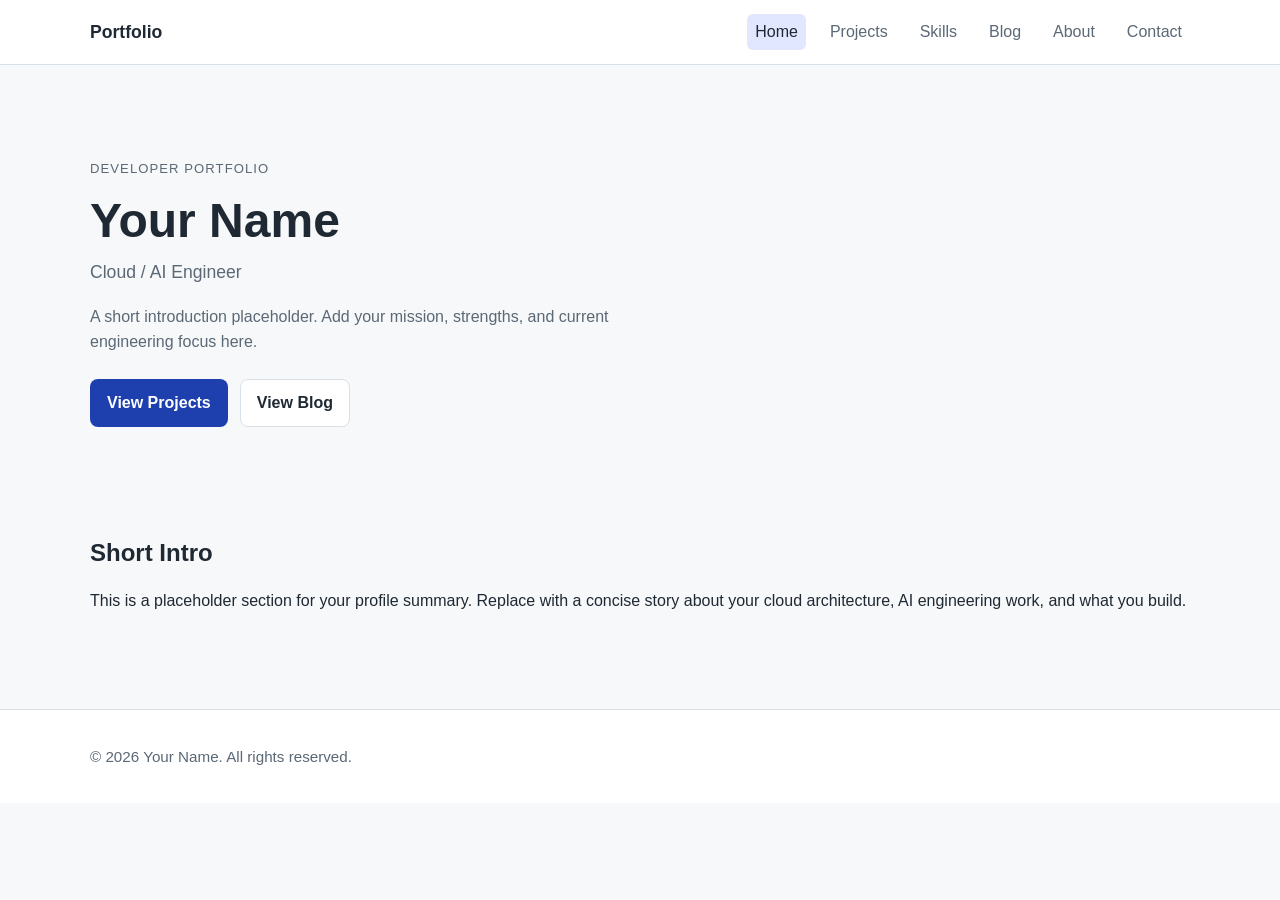
==== portfolio/index.html @ 2bbc9e6a "更新" ====
﻿<!DOCTYPE html>
<html lang="en">
<head>
  <meta charset="UTF-8" />
  <meta name="viewport" content="width=device-width, initial-scale=1.0" />
  <title>Home | Cloud / AI Engineer Portfolio</title>
  <link rel="stylesheet" href="css/style.css" />
</head>
<body>
  <header class="site-header">
    <div class="container nav-wrap">
      <a class="logo" href="index.html">Portfolio</a>
      <button class="nav-toggle" type="button" aria-label="Toggle navigation" aria-expanded="false">Menu</button>
      <nav class="site-nav" aria-label="Main navigation">
        <a href="index.html">Home</a>
        <a href="projects.html">Projects</a>
        <a href="skills.html">Skills</a>
        <a href="blog.html">Blog</a>
        <a href="about.html">About</a>
        <a href="contact.html">Contact</a>
      </nav>
    </div>
  </header>

  <main>
    <section class="hero">
      <div class="container">
        <p class="eyebrow">Developer Portfolio</p>
        <h1>Your Name</h1>
        <p class="subtitle">Cloud / AI Engineer</p>
        <p class="intro">A short introduction placeholder. Add your mission, strengths, and current engineering focus here.</p>
        <div class="cta-group">
          <a class="btn btn-primary" href="projects.html">View Projects</a>
          <a class="btn btn-secondary" href="blog.html">View Blog</a>
        </div>
      </div>
    </section>

    <section class="section">
      <div class="container">
        <h2>Short Intro</h2>
        <p>
          This is a placeholder section for your profile summary. Replace with a concise story about your cloud architecture,
          AI engineering work, and what you build.
        </p>
      </div>
    </section>
  </main>

  <footer class="site-footer">
    <div class="container">
      <p>&copy; <span id="year"></span> Your Name. All rights reserved.</p>
    </div>
  </footer>

  <script src="js/main.js"></script>
</body>
</html>
---- portfolio/css/style.css ----
﻿:root {
  --bg: #f7f8fa;
  --surface: #ffffff;
  --text: #1f2933;
  --muted: #5b6875;
  --line: #d9e1e8;
  --accent: #1e40af;
  --accent-soft: #e0e7ff;
}

* {
  box-sizing: border-box;
}

body {
  margin: 0;
  font-family: "Segoe UI", "Helvetica Neue", Arial, sans-serif;
  background: var(--bg);
  color: var(--text);
  line-height: 1.6;
}

a {
  color: inherit;
  text-decoration: none;
}

.container {
  width: min(1100px, 92%);
  margin: 0 auto;
}

.site-header {
  background: var(--surface);
  border-bottom: 1px solid var(--line);
  position: sticky;
  top: 0;
  z-index: 20;
}

.nav-wrap {
  display: flex;
  align-items: center;
  justify-content: space-between;
  min-height: 64px;
  gap: 1rem;
}

.logo {
  font-weight: 700;
  font-size: 1.1rem;
}

.site-nav {
  display: flex;
  align-items: center;
  gap: 1rem;
}

.site-nav a {
  padding: 0.35rem 0.5rem;
  border-radius: 6px;
  color: var(--muted);
}

.site-nav a:hover,
.site-nav a.active {
  color: var(--text);
  background: var(--accent-soft);
}

.nav-toggle {
  display: none;
  border: 1px solid var(--line);
  background: var(--surface);
  padding: 0.45rem 0.7rem;
  border-radius: 6px;
  color: var(--text);
  cursor: pointer;
}

.hero {
  padding: 5rem 0 4rem;
}

.eyebrow {
  text-transform: uppercase;
  letter-spacing: 0.08em;
  color: var(--muted);
  font-size: 0.82rem;
}

h1,
h2 {
  margin-top: 0;
  line-height: 1.2;
}

h1 {
  font-size: clamp(2rem, 5vw, 3rem);
  margin-bottom: 0.5rem;
}

.subtitle {
  margin-top: 0;
  font-size: 1.1rem;
  color: var(--muted);
}

.intro,
.page-lead {
  max-width: 65ch;
  color: var(--muted);
}

.cta-group {
  margin-top: 1.5rem;
  display: flex;
  flex-wrap: wrap;
  gap: 0.75rem;
}

.btn {
  display: inline-block;
  padding: 0.65rem 1rem;
  border-radius: 8px;
  font-weight: 600;
  border: 1px solid transparent;
}

.btn-primary {
  background: var(--accent);
  color: #ffffff;
}

.btn-secondary {
  background: var(--surface);
  color: var(--text);
  border-color: var(--line);
}

.section {
  padding: 3rem 0;
}

.grid {
  display: grid;
  gap: 1rem;
}

.cards-grid {
  grid-template-columns: repeat(auto-fit, minmax(220px, 1fr));
}

.card {
  background: var(--surface);
  border: 1px solid var(--line);
  border-radius: 12px;
  padding: 1.1rem;
}

.article-list {
  display: grid;
  gap: 1rem;
}

.meta {
  color: var(--muted);
  font-size: 0.92rem;
}

.text-link {
  color: var(--accent);
  font-weight: 600;
}

.about-layout {
  display: grid;
  gap: 1rem;
}

.contact-card {
  max-width: 560px;
}

.site-footer {
  border-top: 1px solid var(--line);
  background: var(--surface);
  padding: 1.2rem 0;
  margin-top: 2rem;
  color: var(--muted);
  font-size: 0.95rem;
}

@media (max-width: 760px) {
  .nav-toggle {
    display: inline-block;
  }

  .site-nav {
    position: absolute;
    left: 0;
    right: 0;
    top: 64px;
    background: var(--surface);
    border-bottom: 1px solid var(--line);
    display: none;
    flex-direction: column;
    align-items: flex-start;
    padding: 0.75rem 4%;
  }

  .site-nav.is-open {
    display: flex;
  }

  .site-nav a {
    width: 100%;
  }
}
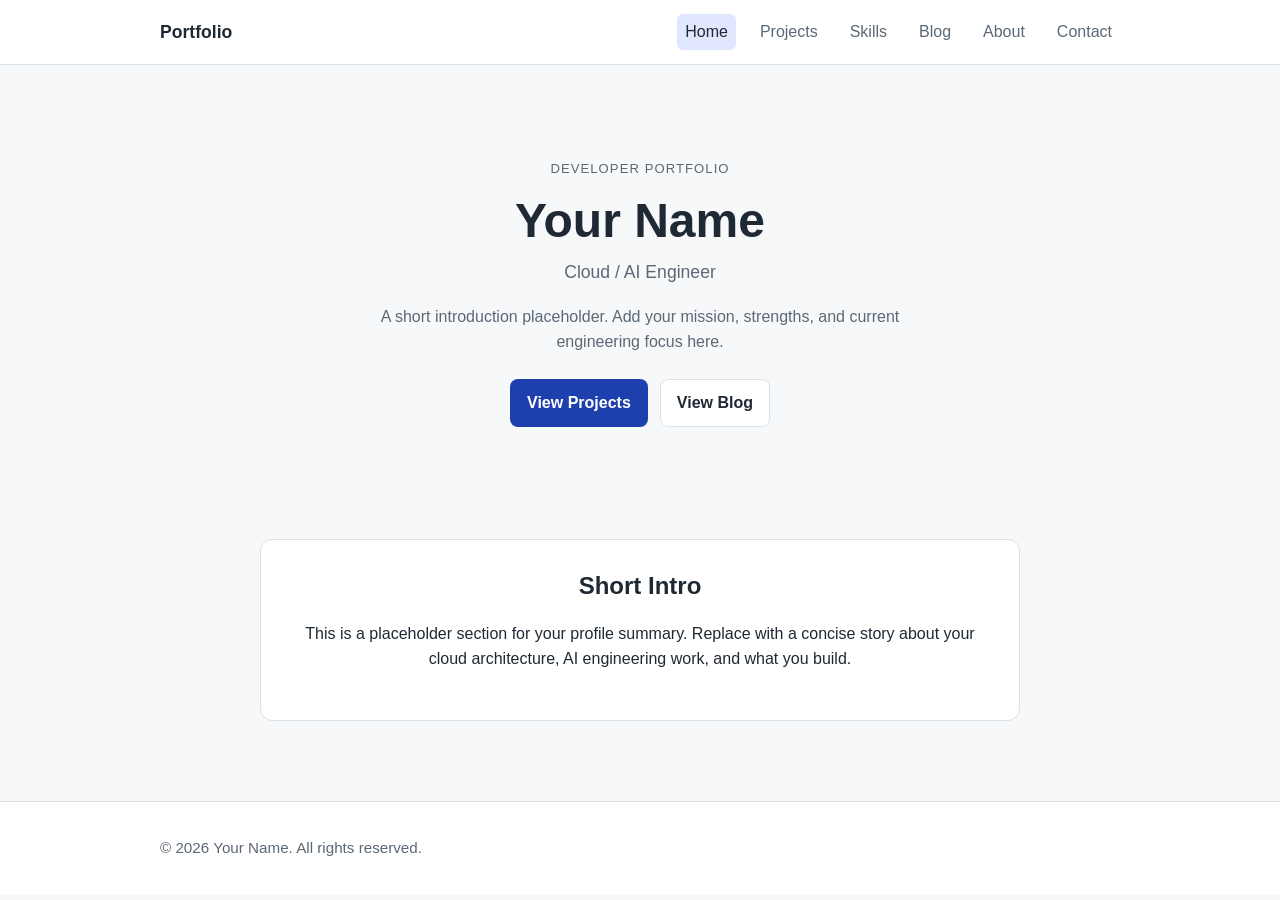
==== commit 481c4467: "更新" ====
--- a/portfolio/index.html
+++ b/portfolio/index.html
@@ -22,7 +22,7 @@
     </div>
   </header>
 
-  <main>
+  <main class="home-main">
     <section class="hero">
       <div class="container">
         <p class="eyebrow">Developer Portfolio</p>
@@ -56,3 +56,4 @@
   <script src="js/main.js"></script>
 </body>
 </html>
+
--- a/portfolio/css/style.css
+++ b/portfolio/css/style.css
@@ -26,7 +26,7 @@
 }
 
 .container {
-  width: min(1100px, 92%);
+  width: min(960px, 92%);
   margin: 0 auto;
 }
 
@@ -218,3 +218,44 @@
     width: 100%;
   }
 }
+
+
+main .container > h1,
+main .container > .page-lead,
+.section .container > h2,
+.section .container > p {
+  text-align: center;
+  margin-left: auto;
+  margin-right: auto;
+}
+
+.hero {
+  text-align: center;
+}
+
+.hero .intro {
+  margin-left: auto;
+  margin-right: auto;
+}
+
+.cta-group {
+  justify-content: center;
+}
+
+.card,
+.article-item {
+  text-align: left;
+}
+
+
+.home-main .hero .container,
+.home-main .section .container {
+  max-width: 760px;
+}
+
+.home-main .section .container {
+  background: var(--surface);
+  border: 1px solid var(--line);
+  border-radius: 12px;
+  padding: 2rem;
+}
